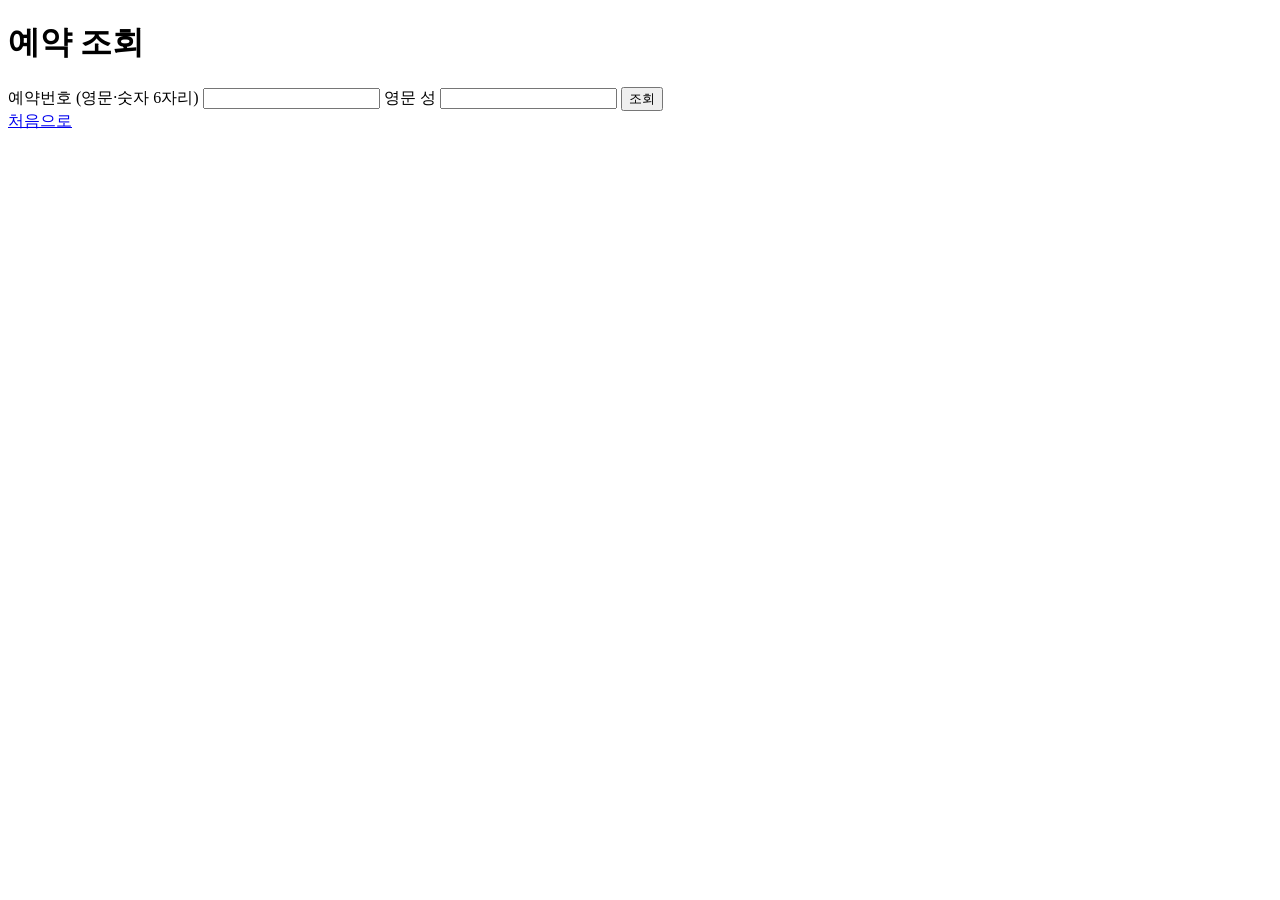
==== src/main/resources/static/checkin/lookup.html @ 0a9ceac0 "feat(checkin): 시작 화면과 예약 조회 화면 추가 - 예약번호와 성으로 조회해 예약 정보를 보여 주고, 오류는 서버 문구를 화면 상단에 표시 - 요청 중 버튼을 비활성화" ====
<!DOCTYPE html>
<html lang="ko">
<head>
    <meta charset="UTF-8">
    <title>예약 조회</title>
    <link rel="stylesheet" href="/css/style.css">
</head>
<body>
    <p id="message" class="message" role="alert" hidden></p>

    <h1>예약 조회</h1>
    <form id="lookup-form" autocomplete="off">
        <label for="pnr">예약번호 (영문·숫자 6자리)</label>
        <input id="pnr" type="text">
        <label for="last-name">영문 성</label>
        <input id="last-name" type="text">
        <button id="lookup-button" type="submit">조회</button>
    </form>

    <section id="result" hidden>
        <h2>예약 정보</h2>
        <dl>
            <dt>예약번호</dt><dd id="result-pnr"></dd>
            <dt>이름</dt><dd id="result-name"></dd>
            <dt>편명</dt><dd id="result-flight-no"></dd>
            <dt>구간</dt><dd id="result-route"></dd>
            <dt>출발 시각</dt><dd id="result-dep-time"></dd>
            <dt>게이트</dt><dd id="result-gate"></dd>
        </dl>
    </section>

    <a href="/">처음으로</a>
    <script src="/js/lookup.js"></script>
</body>
</html>
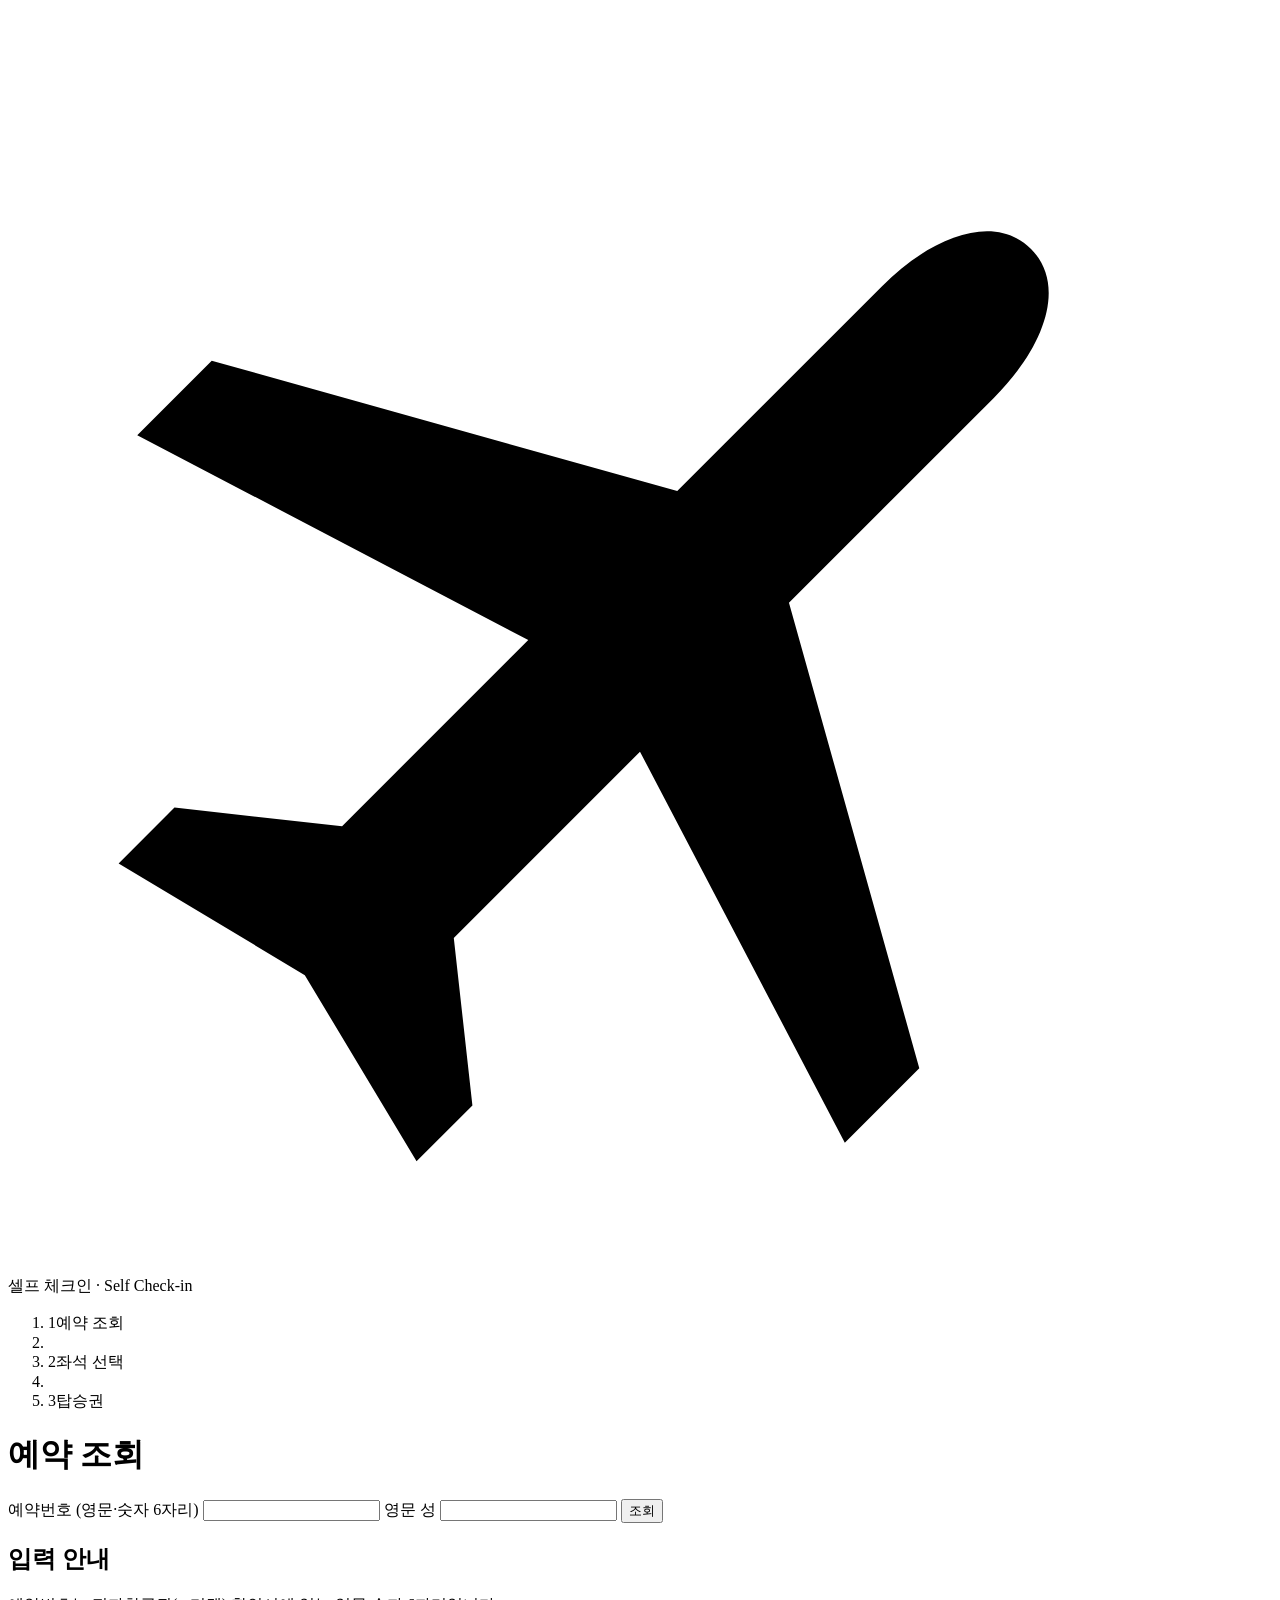
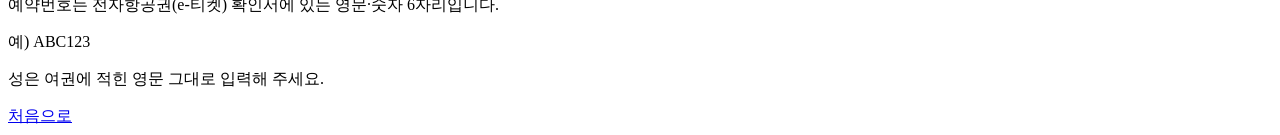
==== commit e43516a9: "feat(app): 가로형 키오스크 공통 디자인 적용 - 흰 바탕 중심에 대표 색(더스티 블루)은 버튼·현재 단계·아이콘에만 쓰고, 조회 화면은 왼쪽 입력·오른쪽 안내(또는 예약 " ====
--- a/src/main/resources/static/checkin/lookup.html
+++ b/src/main/resources/static/checkin/lookup.html
@@ -2,34 +2,69 @@
 <html lang="ko">
 <head>
     <meta charset="UTF-8">
+    <meta name="viewport" content="width=device-width, initial-scale=1">
     <title>예약 조회</title>
+    <link rel="icon" href="/favicon.svg" type="image/svg+xml">
     <link rel="stylesheet" href="/css/style.css">
 </head>
 <body>
-    <p id="message" class="message" role="alert" hidden></p>
+    <header class="top">
+        <div class="wrap">
+            <span class="logo">
+                <svg viewBox="0 0 48 48" aria-hidden="true"><path fill="currentColor" transform="rotate(45 24 24)" d="M24 3c1.9 0 3 2.2 3 5v11l16 9v4l-16-5v10l5 4v3l-8-2-8 2v-3l5-4V27l-16 5v-4l16-9V8c0-2.8 1.1-5 3-5z"/></svg>
+                <span class="logo-ko">셀프 체크인</span>
+                <span class="logo-dot">·</span>
+                <span class="logo-en">Self Check-in</span>
+            </span>
+            <ol class="steps" aria-label="진행 단계">
+                <li class="current" aria-current="step"><span class="step-no">1</span>예약 조회</li>
+                <li class="step-line" aria-hidden="true"></li>
+                <li><span class="step-no">2</span>좌석 선택</li>
+                <li class="step-line" aria-hidden="true"></li>
+                <li><span class="step-no">3</span>탑승권</li>
+            </ol>
+        </div>
+    </header>
 
-    <h1>예약 조회</h1>
-    <form id="lookup-form" autocomplete="off">
-        <label for="pnr">예약번호 (영문·숫자 6자리)</label>
-        <input id="pnr" type="text">
-        <label for="last-name">영문 성</label>
-        <input id="last-name" type="text">
-        <button id="lookup-button" type="submit">조회</button>
-    </form>
+    <main class="wrap">
+        <h1>예약 조회</h1>
+        <p id="message" class="message" role="alert" hidden></p>
 
-    <section id="result" hidden>
-        <h2>예약 정보</h2>
-        <dl>
-            <dt>예약번호</dt><dd id="result-pnr"></dd>
-            <dt>이름</dt><dd id="result-name"></dd>
-            <dt>편명</dt><dd id="result-flight-no"></dd>
-            <dt>구간</dt><dd id="result-route"></dd>
-            <dt>출발 시각</dt><dd id="result-dep-time"></dd>
-            <dt>게이트</dt><dd id="result-gate"></dd>
-        </dl>
-    </section>
+        <div class="columns">
+            <form id="lookup-form" autocomplete="off">
+                <label for="pnr">예약번호 (영문·숫자 6자리)</label>
+                <input id="pnr" type="text">
+                <label for="last-name">영문 성</label>
+                <input id="last-name" type="text">
+                <button id="lookup-button" class="button" type="submit">조회</button>
+            </form>
 
-    <a href="/">처음으로</a>
+            <div class="side">
+                <section id="result" class="result" hidden>
+                    <h2>예약 정보</h2>
+                    <dl>
+                        <dt>예약번호</dt><dd id="result-pnr"></dd>
+                        <dt>이름</dt><dd id="result-name"></dd>
+                        <dt>편명</dt><dd id="result-flight-no"></dd>
+                        <dt>구간</dt><dd id="result-route"></dd>
+                        <dt>출발 시각</dt><dd id="result-dep-time"></dd>
+                        <dt>게이트</dt><dd id="result-gate"></dd>
+                    </dl>
+                </section>
+                <aside class="guide">
+                    <h2>입력 안내</h2>
+                    <p>예약번호는 전자항공권(e-티켓) 확인서에 있는 영문·숫자 6자리입니다.</p>
+                    <p class="example">예) ABC123</p>
+                    <p>성은 여권에 적힌 영문 그대로 입력해 주세요.</p>
+                </aside>
+            </div>
+        </div>
+
+        <div class="actions">
+            <a class="button-secondary" href="/">처음으로</a>
+        </div>
+    </main>
+
     <script src="/js/lookup.js"></script>
 </body>
 </html>
